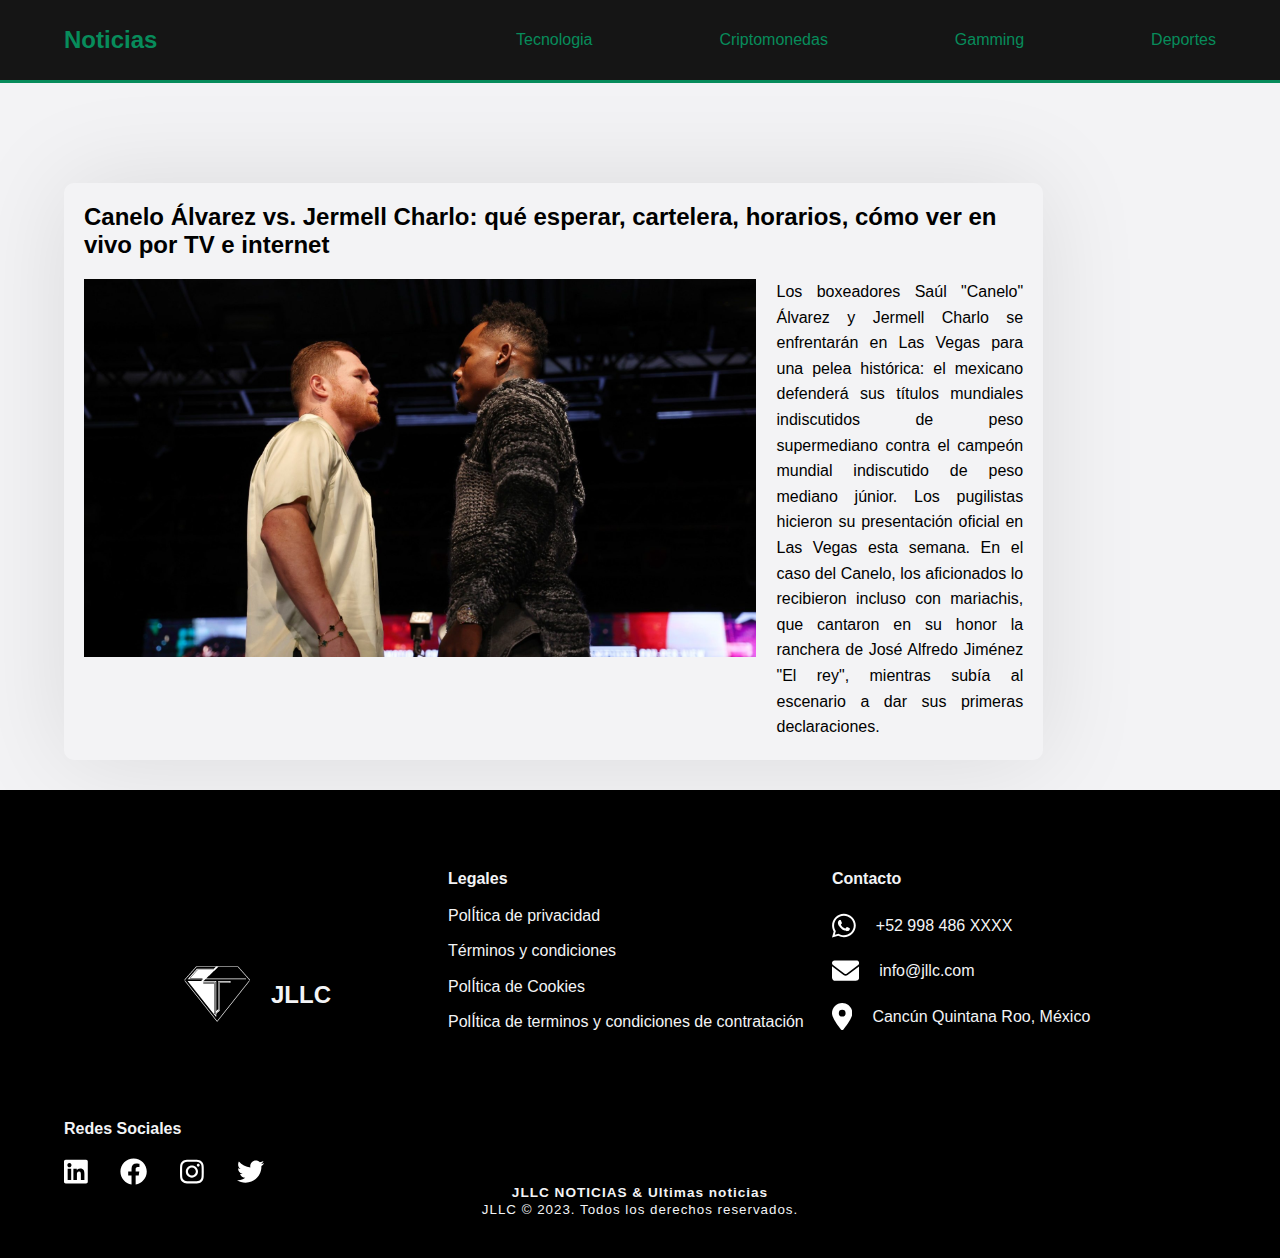
==== index.html @ efcf8aff "uno" ====
<!DOCTYPE html>
<html lang="en">
<head>
    <meta charset="UTF-8">
    <meta name="viewport" content="width=device-width, initial-scale=1.0, maximum-scale=1.0, user-scalable=no">
    <meta http-equiv="X-UA-Compatible" content="IE=edge">
    <title>Noticias</title>
    <link rel="stylesheet" href="./style/style.css">
</head>
<body id="body">
    <header class="hero">
        <div class="container__hero">
            <nav class="nav__heo">
                <div class="container__logo">
                    <h2 class="hero__title"><a href="../index.html">Noticias</a></h2>
                </div>
                <ul class="nav__items">
                    <li class="nav__item"><a class="nav__link" href="../page/tecnologia.html">Tecnologia</a></li>
                    <li class="nav__item"><a class="nav__link" href="../page/criptomonedas.html">Criptomonedas</a></li>
                    <li class="nav__item"><a class="nav__link" href="../page/gaming.html">Gamming</a></li>
                    <li class="nav__item"><a class="nav__link" href="../page/deportes.html">Deportes</a></li>
                </ul>
                <div class="toggle">
                    <button class="toggle__botton"  id="toggle">
                        <span class="l1 span"></span>
                        <span class="l2 span"></span>
                        <span class="l3 span"></span>
                    </button>
                </div>
            </nav>
        </div>
    </header>
    <section class="main">
        <div class="ads__uno">

        </div>
        <div class="main__container">
            <article class="content">
                <div class="main__content">
                    <h2>Canelo Álvarez vs. Jermell Charlo: qué esperar, cartelera, horarios, cómo ver en vivo por TV e internet</h2>
                    <div class="conatiner__main-content">
                        <div class="img__main-conte">
                            <img src="./assest/images/canelo-charlo-GettyImages.webp" alt="">
                        </div>
                        <div class="conatiner__main-content-right">
                            <p>
                                Los boxeadores Saúl "Canelo" Álvarez y Jermell Charlo se enfrentarán en Las Vegas para una pelea histórica: el mexicano defenderá sus títulos mundiales indiscutidos de peso supermediano contra el campeón mundial indiscutido de peso mediano júnior.

                                Los pugilistas hicieron su presentación oficial en Las Vegas esta semana. En el caso del Canelo, los aficionados lo recibieron incluso con mariachis, que cantaron en su honor la ranchera de José Alfredo Jiménez "El rey", mientras subía al escenario a dar sus primeras declaraciones. 
                            </p>
                        </div>
                    </div>
                </div>
            </article>
            <div class="ads__dos"> 

            </div>
        </div>
    </section>
    <footer class="footer">
        <div class="container__footer">
            <div class="content__footer">
                <div class="footer__jllc">
                    <div class="footer__jllc-item">
                        <img src="../assest/images/logo-jllc.png" alt="Logo de la Empresa">
                        <h2>JLLC</h2>
                    </div>
                    
                </div>
                <div class="legal">
                    <h4>Legales</h4>
                    <p>PolÍtica de privacidad</p>
                    <p>Términos y condiciones</p>
                    <p>PolÍtica de Cookies</p>
                    <p>PolÍtica de terminos y condiciones  de contratación</p>
                </div>
                <div class="contact">
                    <h4>Contacto</h4>
                    <div class="contact__item">
                        <svg xmlns="http://www.w3.org/2000/svg" height="1.7rem" viewBox="0 0 448 512" fill="#fff" ><path d="M380.9 97.1C339 55.1 283.2 32 223.9 32c-122.4 0-222 99.6-222 222 0 39.1 10.2 77.3 29.6 111L0 480l117.7-30.9c32.4 17.7 68.9 27 106.1 27h.1c122.3 0 224.1-99.6 224.1-222 0-59.3-25.2-115-67.1-157zm-157 341.6c-33.2 0-65.7-8.9-94-25.7l-6.7-4-69.8 18.3L72 359.2l-4.4-7c-18.5-29.4-28.2-63.3-28.2-98.2 0-101.7 82.8-184.5 184.6-184.5 49.3 0 95.6 19.2 130.4 54.1 34.8 34.9 56.2 81.2 56.1 130.5 0 101.8-84.9 184.6-186.6 184.6zm101.2-138.2c-5.5-2.8-32.8-16.2-37.9-18-5.1-1.9-8.8-2.8-12.5 2.8-3.7 5.6-14.3 18-17.6 21.8-3.2 3.7-6.5 4.2-12 1.4-32.6-16.3-54-29.1-75.5-66-5.7-9.8 5.7-9.1 16.3-30.3 1.8-3.7.9-6.9-.5-9.7-1.4-2.8-12.5-30.1-17.1-41.2-4.5-10.8-9.1-9.3-12.5-9.5-3.2-.2-6.9-.2-10.6-.2-3.7 0-9.7 1.4-14.8 6.9-5.1 5.6-19.4 19-19.4 46.3 0 27.3 19.9 53.7 22.6 57.4 2.8 3.7 39.1 59.7 94.8 83.8 35.2 15.2 49 16.5 66.6 13.9 10.7-1.6 32.8-13.4 37.4-26.4 4.6-13 4.6-24.1 3.2-26.4-1.3-2.5-5-3.9-10.5-6.6z"/></svg>
                        <p>+52 998 486 XXXX</p>
        
                    </div>
                    <div class="contact__item">
                        <svg xmlns="http://www.w3.org/2000/svg" height="1.7rem" viewBox="0 0 512 512" fill="#fff"><path d="M48 64C21.5 64 0 85.5 0 112c0 15.1 7.1 29.3 19.2 38.4L236.8 313.6c11.4 8.5 27 8.5 38.4 0L492.8 150.4c12.1-9.1 19.2-23.3 19.2-38.4c0-26.5-21.5-48-48-48H48zM0 176V384c0 35.3 28.7 64 64 64H448c35.3 0 64-28.7 64-64V176L294.4 339.2c-22.8 17.1-54 17.1-76.8 0L0 176z"/></svg>
                        <p>info@jllc.com</p>
                        
                    </div>
                    <div class="contact__item">
                        <svg xmlns="http://www.w3.org/2000/svg" height="1.7rem" viewBox="0 0 384 512" fill="#fff"><path d="M215.7 499.2C267 435 384 279.4 384 192C384 86 298 0 192 0S0 86 0 192c0 87.4 117 243 168.3 307.2c12.3 15.3 35.1 15.3 47.4 0zM192 128a64 64 0 1 1 0 128 64 64 0 1 1 0-128z"/></svg>
                        <p>Cancún Quintana Roo, México</p>
                        
                    </div>
        
                </div>
                <div class="social__networks">
                    <h4>Redes Sociales</h4>
                    <div class="social__networks-item">
                        <svg xmlns="http://www.w3.org/2000/svg" height="1.7rem" viewBox="0 0 448 512" fill="#fff"><path d="M416 32H31.9C14.3 32 0 46.5 0 64.3v383.4C0 465.5 14.3 480 31.9 480H416c17.6 0 32-14.5 32-32.3V64.3c0-17.8-14.4-32.3-32-32.3zM135.4 416H69V202.2h66.5V416zm-33.2-243c-21.3 0-38.5-17.3-38.5-38.5S80.9 96 102.2 96c21.2 0 38.5 17.3 38.5 38.5 0 21.3-17.2 38.5-38.5 38.5zm282.1 243h-66.4V312c0-24.8-.5-56.7-34.5-56.7-34.6 0-39.9 27-39.9 54.9V416h-66.4V202.2h63.7v29.2h.9c8.9-16.8 30.6-34.5 62.9-34.5 67.2 0 79.7 44.3 79.7 101.9V416z"/></svg>
                        <svg xmlns="http://www.w3.org/2000/svg" height="1.7rem" viewBox="0 0 512 512" fill="#fff"><path d="M504 256C504 119 393 8 256 8S8 119 8 256c0 123.78 90.69 226.38 209.25 245V327.69h-63V256h63v-54.64c0-62.15 37-96.48 93.67-96.48 27.14 0 55.52 4.84 55.52 4.84v61h-31.28c-30.8 0-40.41 19.12-40.41 38.73V256h68.78l-11 71.69h-57.78V501C413.31 482.38 504 379.78 504 256z"/></svg>
                        <svg xmlns="http://www.w3.org/2000/svg" height="1.7rem" viewBox="0 0 448 512" fill="#fff"><path d="M224.1 141c-63.6 0-114.9 51.3-114.9 114.9s51.3 114.9 114.9 114.9S339 319.5 339 255.9 287.7 141 224.1 141zm0 189.6c-41.1 0-74.7-33.5-74.7-74.7s33.5-74.7 74.7-74.7 74.7 33.5 74.7 74.7-33.6 74.7-74.7 74.7zm146.4-194.3c0 14.9-12 26.8-26.8 26.8-14.9 0-26.8-12-26.8-26.8s12-26.8 26.8-26.8 26.8 12 26.8 26.8zm76.1 27.2c-1.7-35.9-9.9-67.7-36.2-93.9-26.2-26.2-58-34.4-93.9-36.2-37-2.1-147.9-2.1-184.9 0-35.8 1.7-67.6 9.9-93.9 36.1s-34.4 58-36.2 93.9c-2.1 37-2.1 147.9 0 184.9 1.7 35.9 9.9 67.7 36.2 93.9s58 34.4 93.9 36.2c37 2.1 147.9 2.1 184.9 0 35.9-1.7 67.7-9.9 93.9-36.2 26.2-26.2 34.4-58 36.2-93.9 2.1-37 2.1-147.8 0-184.8zM398.8 388c-7.8 19.6-22.9 34.7-42.6 42.6-29.5 11.7-99.5 9-132.1 9s-102.7 2.6-132.1-9c-19.6-7.8-34.7-22.9-42.6-42.6-11.7-29.5-9-99.5-9-132.1s-2.6-102.7 9-132.1c7.8-19.6 22.9-34.7 42.6-42.6 29.5-11.7 99.5-9 132.1-9s102.7-2.6 132.1 9c19.6 7.8 34.7 22.9 42.6 42.6 11.7 29.5 9 99.5 9 132.1s2.7 102.7-9 132.1z"/></svg>
                        <svg xmlns="http://www.w3.org/2000/svg" height="1.7rem" viewBox="0 0 512 512" fill="#fff"><path d="M459.37 151.716c.325 4.548.325 9.097.325 13.645 0 138.72-105.583 298.558-298.558 298.558-59.452 0-114.68-17.219-161.137-47.106 8.447.974 16.568 1.299 25.34 1.299 49.055 0 94.213-16.568 130.274-44.832-46.132-.975-84.792-31.188-98.112-72.772 6.498.974 12.995 1.624 19.818 1.624 9.421 0 18.843-1.3 27.614-3.573-48.081-9.747-84.143-51.98-84.143-102.985v-1.299c13.969 7.797 30.214 12.67 47.431 13.319-28.264-18.843-46.781-51.005-46.781-87.391 0-19.492 5.197-37.36 14.294-52.954 51.655 63.675 129.3 105.258 216.365 109.807-1.624-7.797-2.599-15.918-2.599-24.04 0-57.828 46.782-104.934 104.934-104.934 30.213 0 57.502 12.67 76.67 33.137 23.715-4.548 46.456-13.32 66.599-25.34-7.798 24.366-24.366 44.833-46.132 57.827 21.117-2.273 41.584-8.122 60.426-16.243-14.292 20.791-32.161 39.308-52.628 54.253z"/></svg>                    </div>
                </div>
            </div>
            <div class="final__foot">
                <div>
                    <h5>JLLC NOTICIAS & Ultimas noticias</h5>
                    <small>JLLC © 2023. Todos los derechos reservados.</small>
                </div>
            </div>
        </div>
    </footer>
<script src="./scripts/script.js"></script>
</body>
</html>
---- style/style.css ----
@font-face {
  font-family: 'Poppins';
  src: url('../assest/fonst/Poppins-Thin.ttf') format('ttf');
  font-weight: 100;
}

@font-face {
  font-family: 'Poppins';
  src: url('../assest/fonst/Poppins-ExtraLight.ttf') format('ttf');
  font-weight: 200;
}

@font-face {
  font-family: 'Poppins';
  src: url('../assest/fonst/Poppins-Light.ttf') format('ttf');
  font-weight: 300;
}

@font-face {
  font-family: 'Poppins';
  src: url('../assest/fonst/Poppins-Regular.ttf') format('ttf');
  font-weight: 400;
}

@font-face {
  font-family: 'Poppins';
  src: url('../assest/fonst/Poppins-Medium.ttf') format('ttf');
  font-weight: 500;
}

@font-face {
  font-family: 'Poppins';
  src: url('../assest/fonst/Poppins-SemiBold.ttf') format('ttf');
  font-weight: 600;
}

@font-face {
  font-family: 'Poppins';
  src: url('../assest/fonst/Poppins-Bold.ttf') format('ttf');
  font-weight: 700;
}

@font-face {
  font-family: 'Poppins';
  src: url('../assest/fonst/Poppins-ExtraBold.ttf') format('ttf');
  font-weight: 800;
}

@font-face {
  font-family: 'Poppins';
  src: url('../assest/fonst/Poppins-Black.ttf') format('ttf');
  font-weight: 900;
}


:root {
    --color-green: #078C5B;
    --color-green-opacity: #078c5bb1;
    --color-black: #000000;
    --color-white: #fff;

}

* {
    margin: 0;
    padding: 0;
}




html {
    font-family: 'Poppins', sans-serif;
    box-sizing: border-box;
    font-size: 16px;
  
}

body {
    background-color: #F3F3F5;
    color: rgb(243, 244, 246);
    max-width: 1500px;
    margin: 0 auto;
    overflow-x: hidden;

}


a {
    color: var(--color-white);
    transition: all 0.5s ease-out;
}

a:hover {
    opacity: 0.75;
  }

  h1 {
    margin: 0;
    font-size: 2rem;
  }
  
  h2 {
    margin: 0;
    font-size: 1.5rem;
  }
  
  h3 {
    margin: 0;
    font-size: 1.25rem;
  }
  
  h4 {
    margin: 0;
    font-size: 1rem;
  }
  
  h5 {
    margin: 0;
    font-size: 0.85rem;
  }
  
  h6 {
    margin: 0;
    font-size: 0.7rem;
  }
  
  img {
    max-width: 100%;
    height: auto;
  }
  
  p {
    line-height: 1.6;
  }

  button {
    font-family: 'Poppins', sans-serif;
  }


.hero__title a {
    text-decoration: none;
    color: var(--color-gold);
}

.container__hero {
  width: 100%;
    background-color: #151515;
    border-bottom: 3px solid var(--color-green);
}


.nav__heo {
    display: flex;
    width: 90%;
    margin: 0 auto;
    height: 80px;
    justify-content: space-between;
    align-items: center;
    color: var(--color-green);
}

.nav__items {
    display: flex;
    width: 700px;
    justify-content: space-between;
    list-style: none;
    
}

.nav__link {
    text-decoration: none;
    color: var(--color-green);
}
.main {
    width: 90%;
    margin: 0 auto;
}

.ads__uno {
    width: 100%;
    height: 100px;
}

.main__container {
    display: flex;
    color: var(--color-black);
}

.content {
    width: 85%;
    box-shadow: 0px 0px 100px 1px rgba(0,0,0,0.1);
    border-radius: 10px;
    margin-bottom: 30px;
}

.ads__dos {
    width: 15%;
}

.main__content {
  padding: 20px;
}

.main__content h2 {
  margin-bottom: 20px;
}

.conatiner__main-content {
  display: flex;
}
.img__main-content {
  width: 60%;
  margin: 0 auto;
}

.img__main-content img {
  width: 100%;
}

.conatiner__main-content-right {
  width: 40%;
  padding-left: 20px;
  text-align: justify;
}



/*===============================================Tecnologia================================*/

.nav__tecnologia {
    display: flex;
    width: 50%;
    padding: 10px;
    justify-content: space-between;
}

.nav__tecnologia button {
    font-size: 1rem;
    cursor: pointer;
    padding: 7px 15px;
    background-color: #ffb340;
    color: #151515;
    border: none;
    border-radius: 5px;

}

.tecnologia {
    display: none;
}

#ultima-hora {
    display: block; /* Mostrar "Ultima Hora" por defecto */
}



/*===============================================Criptomonedas================================*/

/*===============================================Gamming================================*/

/*===============================================Deportes================================*/

.nav__hero {
    display: flex;
    width: 50%;
    padding: 10px;
    justify-content: space-between;
}

.nav__hero button {
    font-size: 1rem;
    cursor: pointer;
    padding: 10px 20px;
    background-color: var(--color-green-opacity);
    color: #151515;
    border: none;
    border-radius: 5px;
    transition: 500ms;

}

.nav__hero button:hover {
    transform: scale(1.095)
}

.nav__hero button:active {
    transform: scale(.95);
}


.deportes {
    padding: 20px;
    display: none;
}

/*==================Ultima Hora=============*/

.deportes__ultima-hora {
  color: var(--color-black);
}

#ultima-hora {
    display: block; /* Mostrar "Ultima Hora" por defecto */
}

/*==================Futbol=============*/
.deportes__futbol {
  color: var(--color-black);
}



/*==================basketball============*/
.deportes__basketball {
  color: var(--color-black);
}



/*==================beisbol=============*/
.deportes__beisbol {
  color: var(--color-black);
}


/*==================Satart of Footer=============*/

.footer {
    background-color: var(--color-black);
  }
  
  .container__footer {
    width: 90%;
    margin: 0 auto;
    padding: 80px 0 20px 0;
  }
  .content__footer {
    display: grid;
    grid-template-columns: repeat(auto-fit, minmax(300px , 1fr));
    grid-template-rows: 250px;
  }
  .footer__jllc {
    display: grid;
    place-items: center;
  }
  
  .footer__jllc-item {
    display: flex;
    width: 150px;
    align-items: center;
    justify-content: space-between;
    
  }
  .legal h4 {
    margin-bottom: 15px;
  }

  .legal p {
    margin: 10px 0;
  }
  
  .contact h4  {
    margin-bottom: 15px;
  }

  .contact p {
    margin: 10px 0;
  }

  .contact__item {
    display: flex;
    align-items: center;
    cursor: pointer;
    
  }
  .contact__item svg {
    font-size: 1.5rem;
  }
  
  .contact__item:hover svg {
    color: var(--color-lime-green);
    transform: scale(1.1);
    transition: 800ms;
    color: #d2fc51;
  }
  
  .contact__item p {
    margin-left: 20px;
    
    
  }
  
  .social__networks {
    
  }
  
  
  
  .social__networks-item {
    display: flex;
    width: 200px;
    justify-content: space-between;
    margin-top: 20px;
  }
  
  .fa-brands {
    font-size: 2rem;
  }
  
  .fa-brands:hover {
    color: #d2fc51;
    transform: scale(1.1);
    transition: 800ms;
  }
  
  .final__foot {
    display: flex;
    justify-content: center;
    align-items: center;
    text-align: center;
    padding: 0 20px 20px 20px;
    letter-spacing: 1px;
  }
  /*================Nav Modal=====================*/
  
  .toggle {
      display: none;
      justify-content: center;
      align-items: center;      /* centra los elementos */
      width: 40px;
      height: 40px;
  }
  
  .toggle__botton {
      width: 40px;
      height: 40px;
      transform: scale(.8);
      position: relative;
      cursor: pointer;
      border: none;
      background: transparent;
      
      
  }
  
  .span {
      background: var(--color-green);
      width: 100%;
      height: 3px;
      border-radius: 5px;
      display: block;
      position: absolute;
      top: 50%;
      left: 50%;
      transform: translate(-50%, -50%);
      transition: transform 0.4s, width 0.3s ;
  }
  
  .l1{
      transform: translate(-50%, -15px);
  }
  
  .l3{
      transform: translate(-50%, 10px);
  }
  
  /* PARTE DE JAVASCRIPT */
  .activo .l1{
      transform: translate(-50%, -50%)rotate(45deg);
  }
  .activo .l3{
      transform: translate(-50%, -50%)rotate(-45deg);
  }
  
  .activo .l2{
      width: 0;
  }
  


@media screen and (max-width: 768px) {



  /*===============================================Header================================*/
    .toggle {
        display: flex;
        z-index: 10;
    }

    .nav__items {
      display: none;
      background-color: var(--color-white);
      position: absolute;
      top: 0;
      right: 0;
      height: 100vh;
      width: 300px;
      justify-content: space-between;
      list-style: none;
      padding-top: 50px;
      transition: 300ms; /* Aplica una transición suave a la transformación */
  }
  

  .ads__dos {
    display: none;
}


.content {
  width: 100%;
}

  .nav__link {
    color: var(--color-black);
  }

  
  .nav__item {
    margin: 50px 0 50px 30px;
  }


/*===============================================Deportes================================*/
.container__nav-deportes {
  width: 100%;
  overflow: auto;
  -webkit-overflow-scrolling: touch; /* Habilita el desplazamiento con el dedo en dispositivos iOS */

}

.nav__hero {
  display: flex;
  width: 110%;
  padding: 10px;
  justify-content: space-between;

}

/* Oculta las barras de desplazamiento en navegadores de escritorio */
.container__nav-deportes::-webkit-scrollbar {
  display: none;
}



  /*===============================================Footer================================*/

  .final__foot {
    margin-top: 20px;
  }

}

@media screen and (max-width: 600px) {

.nav__hero {
  display: flex;
  width: 140%;
  padding: 10px;
  justify-content: space-between;
}

    
}


@media screen and (max-width: 500px) {
  .nav__hero {
    display: flex;
    width: 150%;
    padding: 10px;
    justify-content: space-between;
  }
}


@media screen and (max-width: 400px) {
  .nav__hero {
    display: flex;
    width: 180%;
    padding: 10px;
    justify-content: space-between;
  }
}

@media screen and (max-width: 350px) {
  .nav__hero {
    display: flex;
    width: 190%;
    padding: 10px;
    justify-content: space-between;
  }
}
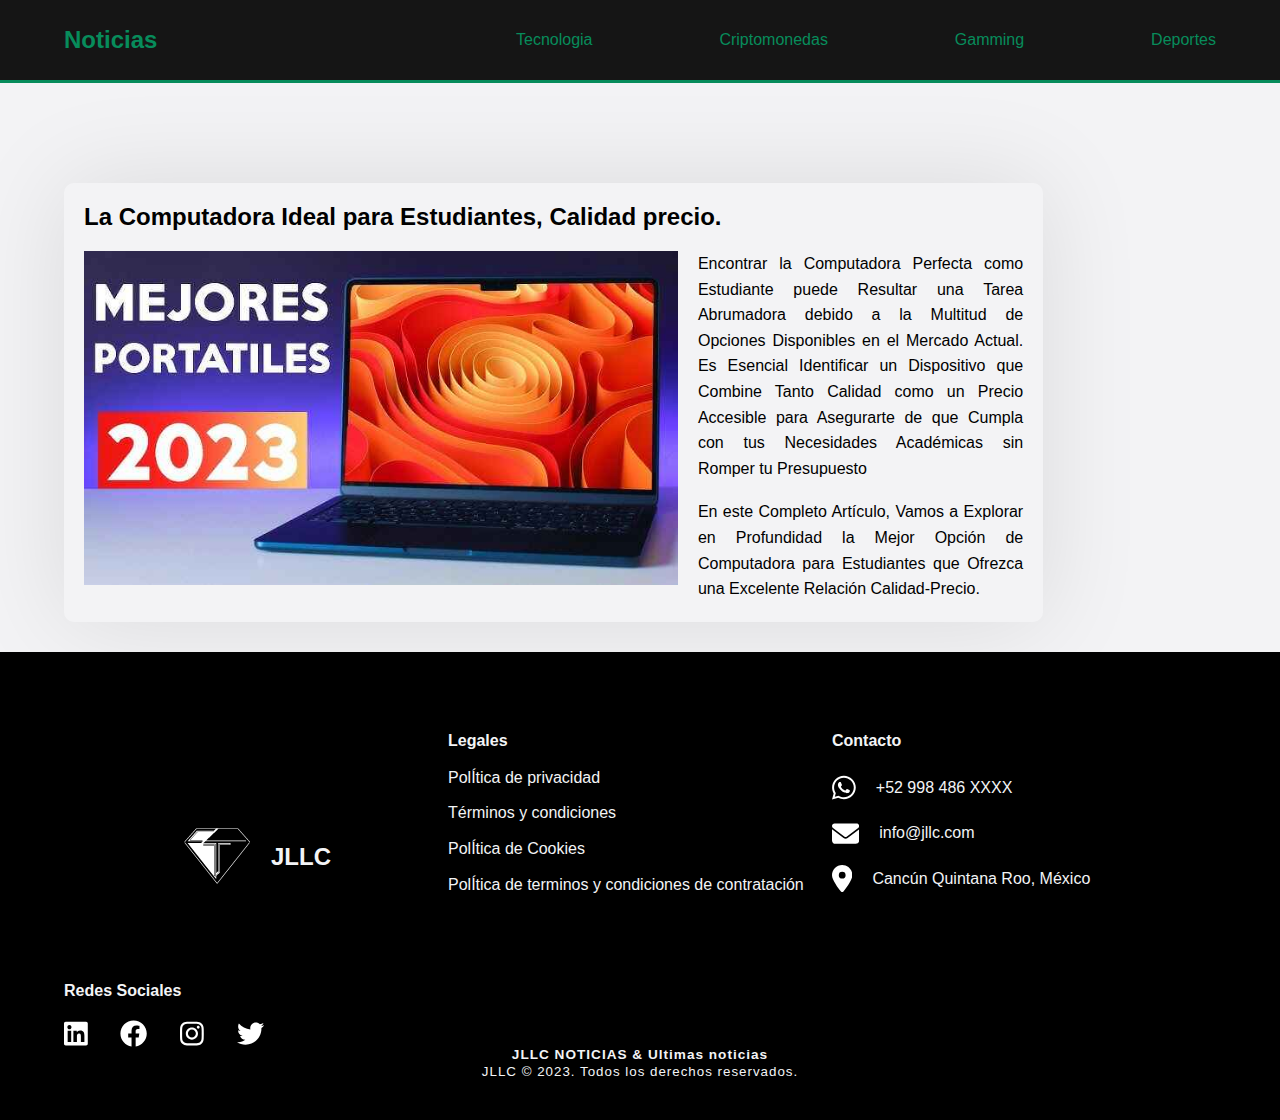
==== commit 5373e5cf: "tres" ====
--- a/index.html
+++ b/index.html
@@ -37,17 +37,34 @@
         <div class="main__container">
             <article class="content">
                 <div class="main__content">
-                    <h2>Canelo Álvarez vs. Jermell Charlo: qué esperar, cartelera, horarios, cómo ver en vivo por TV e internet</h2>
-                    <div class="conatiner__main-content">
-                        <div class="img__main-conte">
-                            <img src="./assest/images/canelo-charlo-GettyImages.webp" alt="">
+                    <div class="main__content-one">
+                        <h2>La Computadora Ideal para Estudiantes, Calidad precio.</h2>
+                        <div class="conatiner__main-content">
+                            <div class="img__main-conte">
+                                <img src="./assest/images/las-mejores-laptos-para-estudian.jpg" alt="">
+                            </div>
+                            <div class="conatiner__main-content-right">
+                                <p>
+                                    Encontrar la Computadora Perfecta como Estudiante puede Resultar una 
+                                    Tarea Abrumadora debido a la Multitud de Opciones Disponibles en el 
+                                    Mercado Actual. Es Esencial Identificar un Dispositivo que Combine 
+                                    Tanto Calidad como un Precio Accesible para Asegurarte de que Cumpla 
+                                    con tus Necesidades Académicas sin Romper tu Presupuesto
+                                </p>
+                                <br>
+                                <p>
+                                    En este Completo Artículo, Vamos a Explorar en Profundidad la Mejor Opción 
+                                    de Computadora para Estudiantes que Ofrezca una Excelente Relación Calidad-Precio. 
+                                </p>
+                            </div>
                         </div>
-                        <div class="conatiner__main-content-right">
-                            <p>
-                                Los boxeadores Saúl "Canelo" Álvarez y Jermell Charlo se enfrentarán en Las Vegas para una pelea histórica: el mexicano defenderá sus títulos mundiales indiscutidos de peso supermediano contra el campeón mundial indiscutido de peso mediano júnior.
+                    </div>
+                    <div class="main__content-two">
+                        <div>
 
-                                Los pugilistas hicieron su presentación oficial en Las Vegas esta semana. En el caso del Canelo, los aficionados lo recibieron incluso con mariachis, que cantaron en su honor la ranchera de José Alfredo Jiménez "El rey", mientras subía al escenario a dar sus primeras declaraciones. 
-                            </p>
+                        </div>
+                        <div>
+                            
                         </div>
                     </div>
                 </div>
--- a/style/style.css
+++ b/style/style.css
@@ -91,10 +91,6 @@
     transition: all 0.5s ease-out;
 }
 
-a:hover {
-    opacity: 0.75;
-  }
-
   h1 {
     margin: 0;
     font-size: 2rem;
@@ -225,36 +221,70 @@
   text-align: justify;
 }
 
+.nav__hero {
+  display: flex;
+  width: 50%;
+  padding: 20px 10px;
+  justify-content: space-between;
+}
+
+.nav__hero button {
+  font-size: 1rem;
+  cursor: pointer;
+  padding: 10px 20px;
+  background-color: var(--color-green-opacity);
+  color: #151515;
+  border: none;
+  border-radius: 5px;
+  transition: 500ms;
+
+}
+
+.nav__hero button:hover {
+  transform: scale(1.095)
+}
+
+.nav__hero button:active {
+  transform: scale(.95);
+}
+
 
 
 /*===============================================Tecnologia================================*/
 
-.nav__tecnologia {
-    display: flex;
-    width: 50%;
-    padding: 10px;
-    justify-content: space-between;
-}
-
-.nav__tecnologia button {
-    font-size: 1rem;
-    cursor: pointer;
-    padding: 7px 15px;
-    background-color: #ffb340;
-    color: #151515;
-    border: none;
-    border-radius: 5px;
-
-}
 
 .tecnologia {
     display: none;
+    padding: 20px;
 }
 
 #ultima-hora {
     display: block; /* Mostrar "Ultima Hora" por defecto */
 }
 
+.container__tecnologia {
+  color: var(--color-black);
+  margin-bottom: 20px;
+}
+
+.container__tecnologia a {
+  color: var(--color-black);
+  text-decoration: none;
+}
+
+.container__tecnologia a:hover {
+  background-color: none;
+  box-shadow: none;
+  
+}
+
+.continer__img-tec {
+  height: 150px;
+  background-position: center;
+  background-size: cover;
+  margin: 20px 0;
+}
+
 
 
 /*===============================================Criptomonedas================================*/
@@ -263,32 +293,6 @@
 
 /*===============================================Deportes================================*/
 
-.nav__hero {
-    display: flex;
-    width: 50%;
-    padding: 10px;
-    justify-content: space-between;
-}
-
-.nav__hero button {
-    font-size: 1rem;
-    cursor: pointer;
-    padding: 10px 20px;
-    background-color: var(--color-green-opacity);
-    color: #151515;
-    border: none;
-    border-radius: 5px;
-    transition: 500ms;
-
-}
-
-.nav__hero button:hover {
-    transform: scale(1.095)
-}
-
-.nav__hero button:active {
-    transform: scale(.95);
-}
 
 
 .deportes {
@@ -483,7 +487,19 @@
 
 @media screen and (max-width: 768px) {
 
-
+  .conatiner__main-content {
+    display: block;
+
+  }
+
+  .img__main-content {
+    width: 100%;
+  }
+  
+  .conatiner__main-content-right {
+    width: 100%;
+    padding-left: 0;
+  }
 
   /*===============================================Header================================*/
     .toggle {
@@ -524,7 +540,6 @@
     margin: 50px 0 50px 30px;
   }
 
-
 /*===============================================Deportes================================*/
 .container__nav-deportes {
   width: 100%;
@@ -534,11 +549,7 @@
 }
 
 .nav__hero {
-  display: flex;
   width: 110%;
-  padding: 10px;
-  justify-content: space-between;
-
 }
 
 /* Oculta las barras de desplazamiento en navegadores de escritorio */
@@ -548,6 +559,7 @@
 
 
 
+
   /*===============================================Footer================================*/
 
   .final__foot {
@@ -559,10 +571,7 @@
 @media screen and (max-width: 600px) {
 
 .nav__hero {
-  display: flex;
   width: 140%;
-  padding: 10px;
-  justify-content: space-between;
 }
 
     
@@ -571,28 +580,19 @@
 
 @media screen and (max-width: 500px) {
   .nav__hero {
-    display: flex;
     width: 150%;
-    padding: 10px;
-    justify-content: space-between;
   }
 }
 
 
 @media screen and (max-width: 400px) {
   .nav__hero {
-    display: flex;
     width: 180%;
-    padding: 10px;
-    justify-content: space-between;
   }
 }
 
 @media screen and (max-width: 350px) {
   .nav__hero {
-    display: flex;
     width: 190%;
-    padding: 10px;
-    justify-content: space-between;
   }
 }